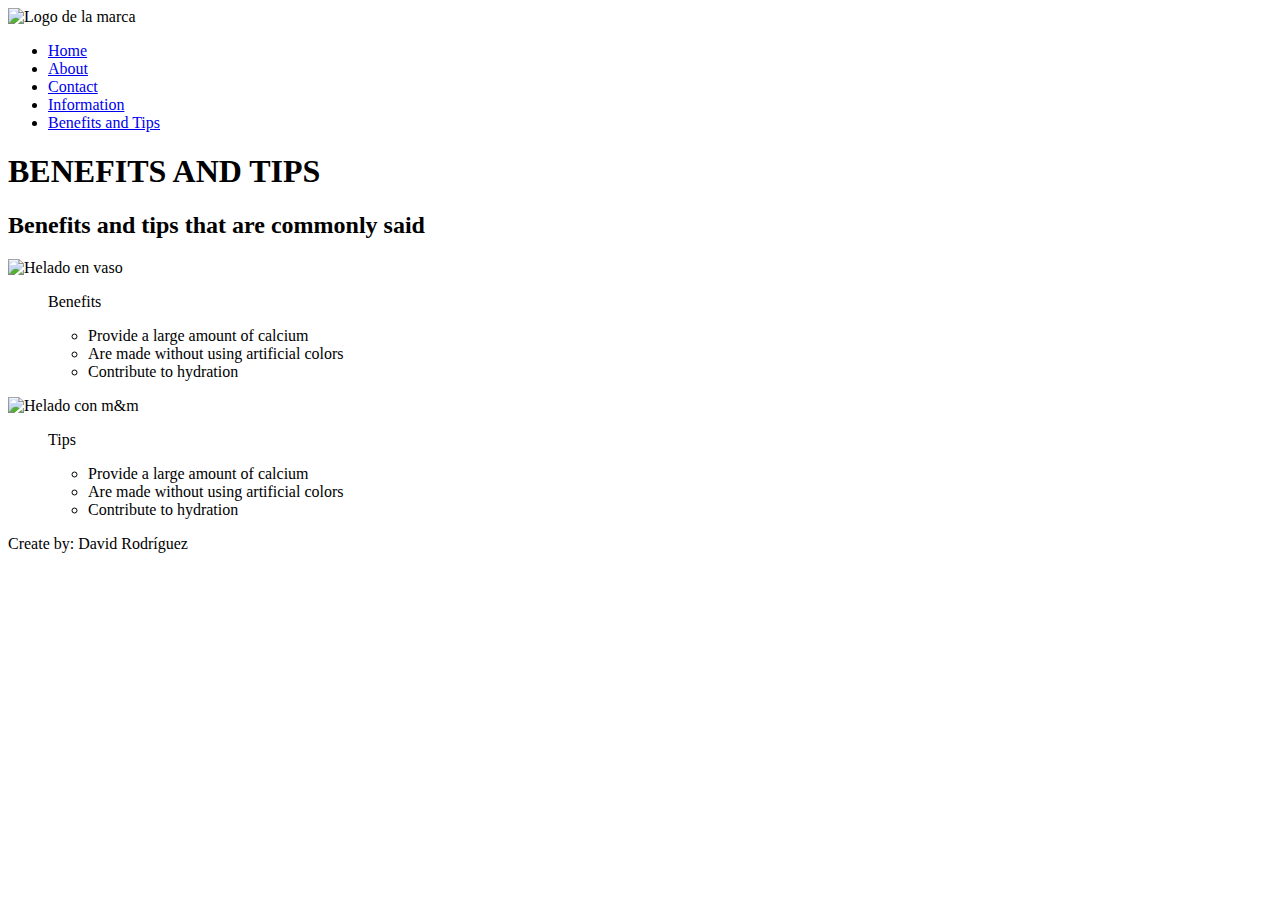
==== assets/pages/benefitsTips.html @ 59fca63c "sprint2-David-Rodriguez" ====
<!DOCTYPE html>
<html lang="en">
<head>
    <meta charset="UTF-8">
    <meta http-equiv="X-UA-Compatible" content="IE=edge">
    <meta name="viewport" content="width=device-width, initial-scale=1.0">
    <title>Benefits</title>
    <link rel="shortcut icon" href="../Img/favicon.png" type="image/x-icon">
    <link rel="stylesheet" href="../styles/benefits.css">
</head>
<body>
   
    <div class="all">
        
        <header class="header">

            <div class="logo">
                <img src="../Img/logo.png" alt="Logo de la marca">
            </div>
            
            <nav class="navbar">
            <ul class="nav-links">

                    <li><a href="/index.html">Home</a></li>
                    <li><a href="./aboutUs.html">About</a></li>
                    <li><a href="./contact.html">Contact</a></li>
                    <li><a href="./information.html">Information</a></li>
                    <li><a href="./benefitsTips.html">Benefits and Tips</a></li>               
                
            </ul>
            </nav>


        </header>
        
        <main>
        
            <section class="titulosbenefits">
                <h1>BENEFITS AND TIPS</h1>
                <h2>Benefits and tips that are commonly said</h2>
            </section>

            <section class="contentbenefits">

                <img src="../Img/candy-icecream.jpg" alt="Helado en vaso">

                <article class="text-contentbenefits">
                    <ol> <p class="benefits">Benefits</p>
                        
                        <ul class="desordenada">
                            <li>Provide a large amount of calcium</li>
                            <li>Are made without using artificial colors</li>
                            <li>Contribute to hydration</li>
                        </ul>
                    </ol>
                </article>                
                
            </section>

            <section class="contentbenefits2">

                <img src="../Img/cream-ice.jpg" alt="Helado con m&m">

                <article class="text-contentbenefits">
                    <ol> <p class="benefits">Tips</p>
                        
                        <ul class="desordenada">
                            <li>Provide a large amount of calcium</li>
                            <li>Are made without using artificial colors</li>
                            <li>Contribute to hydration</li>
                        </ul>
                    </ol>
                </article>                
                
            </section>

            

            
            
                
                
            

        </main>
        

        <footer>
            
            <p class="text-footer">
                Create by: David Rodríguez
            </p>
            
        </footer>

    </div>
    
    
    
</body>
</html>
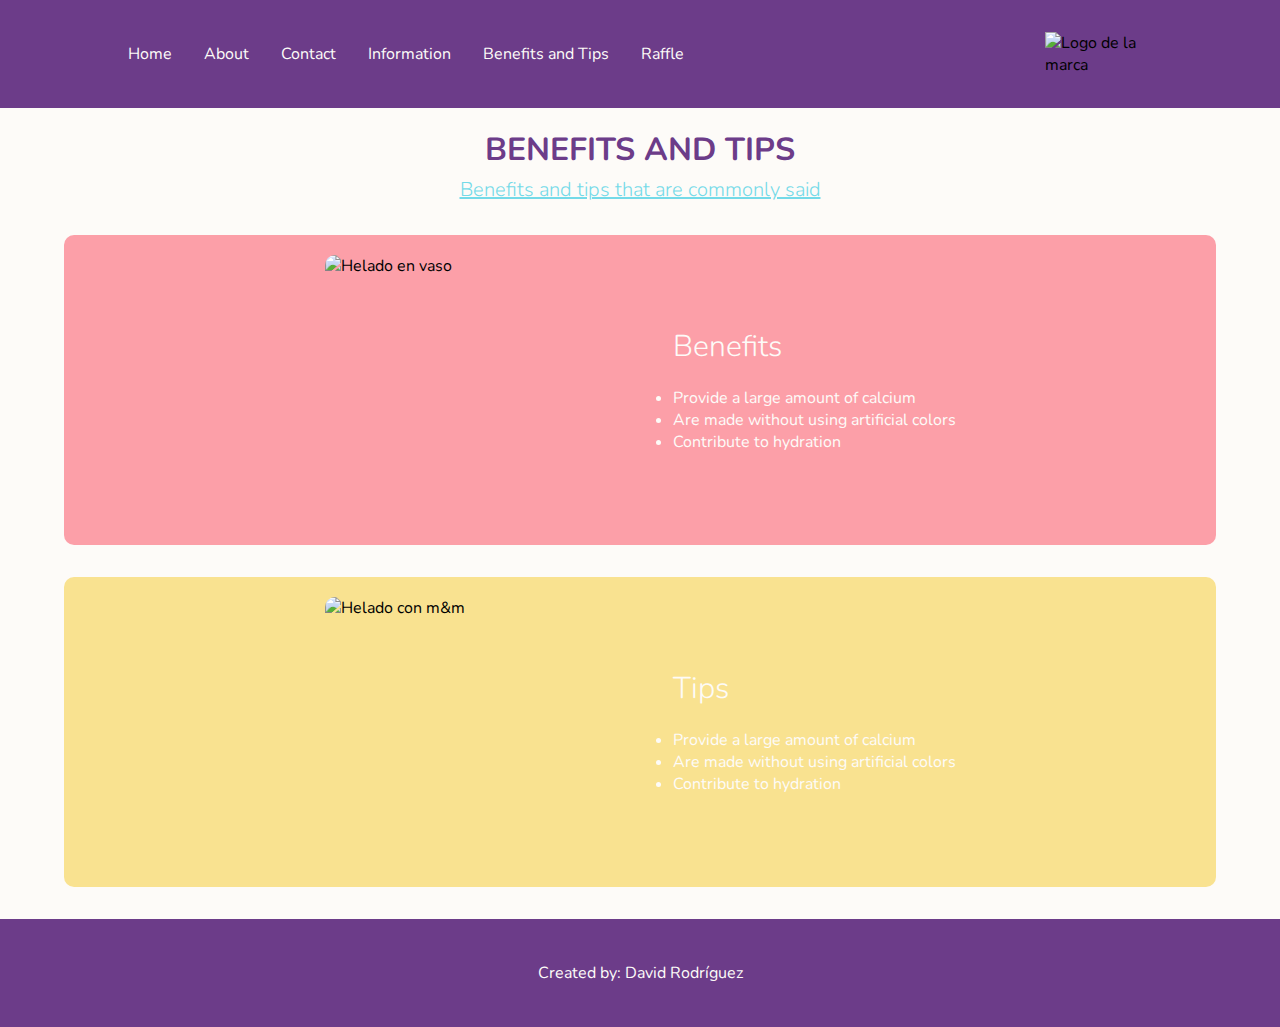
==== commit 7ac099e0: "Merge 5beaa825e195a2bbf7d20618c1f83f66795e81b5 into fc155357531b042d3725b8e60d927fa82a720e02" ====
--- a/assets/pages/benefitsTips.html
+++ b/assets/pages/benefitsTips.html
@@ -4,7 +4,7 @@
     <meta charset="UTF-8">
     <meta http-equiv="X-UA-Compatible" content="IE=edge">
     <meta name="viewport" content="width=device-width, initial-scale=1.0">
-    <title>Benefits</title>
+    <title>SnowyCream-Benefits</title>
     <link rel="shortcut icon" href="../Img/favicon.png" type="image/x-icon">
     <link rel="stylesheet" href="../styles/benefits.css">
 </head>
@@ -19,17 +19,15 @@
             </div>
             
             <nav class="navbar">
-            <ul class="nav-links">
-
+                <ul class="nav-links">
                     <li><a href="/index.html">Home</a></li>
                     <li><a href="./aboutUs.html">About</a></li>
                     <li><a href="./contact.html">Contact</a></li>
                     <li><a href="./information.html">Information</a></li>
-                    <li><a href="./benefitsTips.html">Benefits and Tips</a></li>               
-                
-            </ul>
+                    <li><a href="./benefitsTips.html">Benefits and Tips</a></li>
+                    <li><a href="./raffle.html">Raffle</a></li>               
+                </ul>
             </nav>
-
 
         </header>
         
@@ -41,61 +39,39 @@
             </section>
 
             <section class="contentbenefits">
-
                 <img src="../Img/candy-icecream.jpg" alt="Helado en vaso">
-
                 <article class="text-contentbenefits">
-                    <ol> <p class="benefits">Benefits</p>
-                        
-                        <ul class="desordenada">
-                            <li>Provide a large amount of calcium</li>
-                            <li>Are made without using artificial colors</li>
-                            <li>Contribute to hydration</li>
-                        </ul>
-                    </ol>
+                    <h3 class="benefits">Benefits</h3>
+                    <ul class="desordenada">
+                        <li>Provide a large amount of calcium</li>
+                        <li>Are made without using artificial colors</li>
+                        <li>Contribute to hydration</li>
+                    </ul>
                 </article>                
-                
             </section>
 
             <section class="contentbenefits2">
-
                 <img src="../Img/cream-ice.jpg" alt="Helado con m&m">
-
                 <article class="text-contentbenefits">
-                    <ol> <p class="benefits">Tips</p>
-                        
-                        <ul class="desordenada">
-                            <li>Provide a large amount of calcium</li>
-                            <li>Are made without using artificial colors</li>
-                            <li>Contribute to hydration</li>
-                        </ul>
-                    </ol>
+                    <h3 class="benefits">Tips</h3>
+                    <ul class="desordenada">
+                        <li>Provide a large amount of calcium</li>
+                        <li>Are made without using artificial colors</li>
+                        <li>Contribute to hydration</li>
+                    </ul>
                 </article>                
-                
             </section>
 
-            
-
-            
-            
-                
-                
-            
-
         </main>
-        
 
         <footer>
-            
             <p class="text-footer">
-                Create by: David Rodríguez
+                Created by: David Rodríguez
             </p>
-            
         </footer>
 
     </div>
     
-    
-    
 </body>
-</html>+</html>
+
--- a/assets/styles/benefits.css
+++ b/assets/styles/benefits.css
@@ -0,0 +1,207 @@
+@import url('https://fonts.googleapis.com/css2?family=Nunito:ital,wght@0,200..1000;1,200..1000&display=swap');
+
+* {
+    margin: 0;
+    padding: 0;
+    box-sizing: border-box;
+    font-family: Nunito, sans-serif;
+}
+
+:root {    
+    --white: #fdfbf8;
+    --yellow: #f9e290;
+    --pink: #fc9fa8;
+    --blue: #74dae8;
+    --purple: #6c3c89;
+}
+
+
+
+.all {
+    background-color: var(--white);
+    flex: 1;
+    display: flex;
+    flex-direction: column;
+    min-height: 100vh;
+}
+
+.header {
+    background-color: var(--purple);
+    display: flex;
+    flex-direction: row-reverse;
+    justify-content: space-between;
+    align-items: center;
+    padding: 5px 5vw;
+    height: 12vh;
+}
+
+.logo img {
+    height: auto;
+    width: 10vw; 
+    max-width: 120px; /* Máximo ancho */
+    cursor: pointer;
+    transition: all 0.3s ease;
+}
+
+.logo img:hover {
+    transform: scale(1.1);
+}
+
+.navbar {
+    width: 100%;
+}
+
+.nav-links {
+    list-style: none;
+    display: flex;
+    gap: 1rem;
+    flex-wrap: wrap;
+}
+
+.nav-links a {
+    text-decoration: none;
+    color: var(--white);
+    transition: all 0.2s ease;
+}
+
+.nav-links li a:hover {
+    color: var(--blue);
+}
+
+.nav-links li:hover {
+    transform: scale(1.2);
+}
+
+
+.main {
+    flex: 1;
+}
+
+.titulosbenefits {
+    text-align: center;
+    color: var(--purple);
+    margin: 1.25rem;
+}
+
+.titulosbenefits h2 {
+    color: var(--blue);
+    font-size: 1.25rem;
+    font-weight: 300;
+    margin-top: 0.3rem;
+    margin-bottom: 1.25rem;
+    text-decoration: underline;
+}
+
+.contentbenefits, .contentbenefits2 {
+    display: flex;
+    flex-direction: row;
+    align-items: center;
+    justify-content: center;
+    gap: 3rem;
+    margin: 2rem auto;
+    padding: 1.25rem;
+    flex-wrap: wrap;
+    max-width: 90%;
+    border-radius: 0.625rem;
+    width: 100%; 
+} 
+
+.contentbenefits {
+    background-color: var(--pink);
+}
+
+.contentbenefits2 {
+    background-color: var(--yellow);
+}
+
+.contentbenefits img, .contentbenefits2 img {
+    height: 30vh;
+    width: 30vw;
+    max-width: 300px;
+    object-fit: cover;
+    border-radius: 0.625rem;
+    cursor: pointer;
+}
+
+.text-contentbenefits {
+    color: var(--white);
+}
+
+.benefits {
+    margin-bottom: 1.25rem;
+    font-size: 1.875rem;
+    font-weight: 300;
+    color: var(--white);
+}
+
+h3 {
+    font-size: 1.5rem;
+    color: var(--blue);
+    margin-bottom: 0.625rem;
+}
+
+ul {
+    list-style-type: disc;
+}
+
+footer {
+    background-color: var(--purple);
+    text-align: center;
+    padding: 1.25rem;
+    height: 12vh;
+    display: flex;
+    justify-content: center;
+    align-items: center;
+    margin-top: auto;
+}
+
+.text-footer {
+    color: var(--white);
+}
+
+/* Media Queries */
+@media (max-width: 767px) {
+    .header {
+        flex-direction: column;
+        padding: 20px;
+        height: auto;
+    }
+
+    .nav-links {
+        flex-direction: column;
+        gap: 10px;
+        align-items: center;
+    }
+
+    .logo img {
+        width: 8rem;
+    }
+
+    .contentbenefits, .contentbenefits2 {
+        gap: 1rem;
+        padding: 1rem;
+    }
+
+    .contentbenefits img, .contentbenefits2 img {
+        width: 70%;
+        max-width: 200px;
+    }
+}
+
+@media (max-width: 1024px) {
+    .contentbenefits, .contentbenefits2 {
+        gap: 2rem;
+        padding: 1rem;
+    }
+}
+
+@media (min-width: 1024px) {
+    .header {
+        padding: 1rem 10vw;
+    }
+
+    .nav-links {
+        gap: 2rem;
+    }
+}
+
